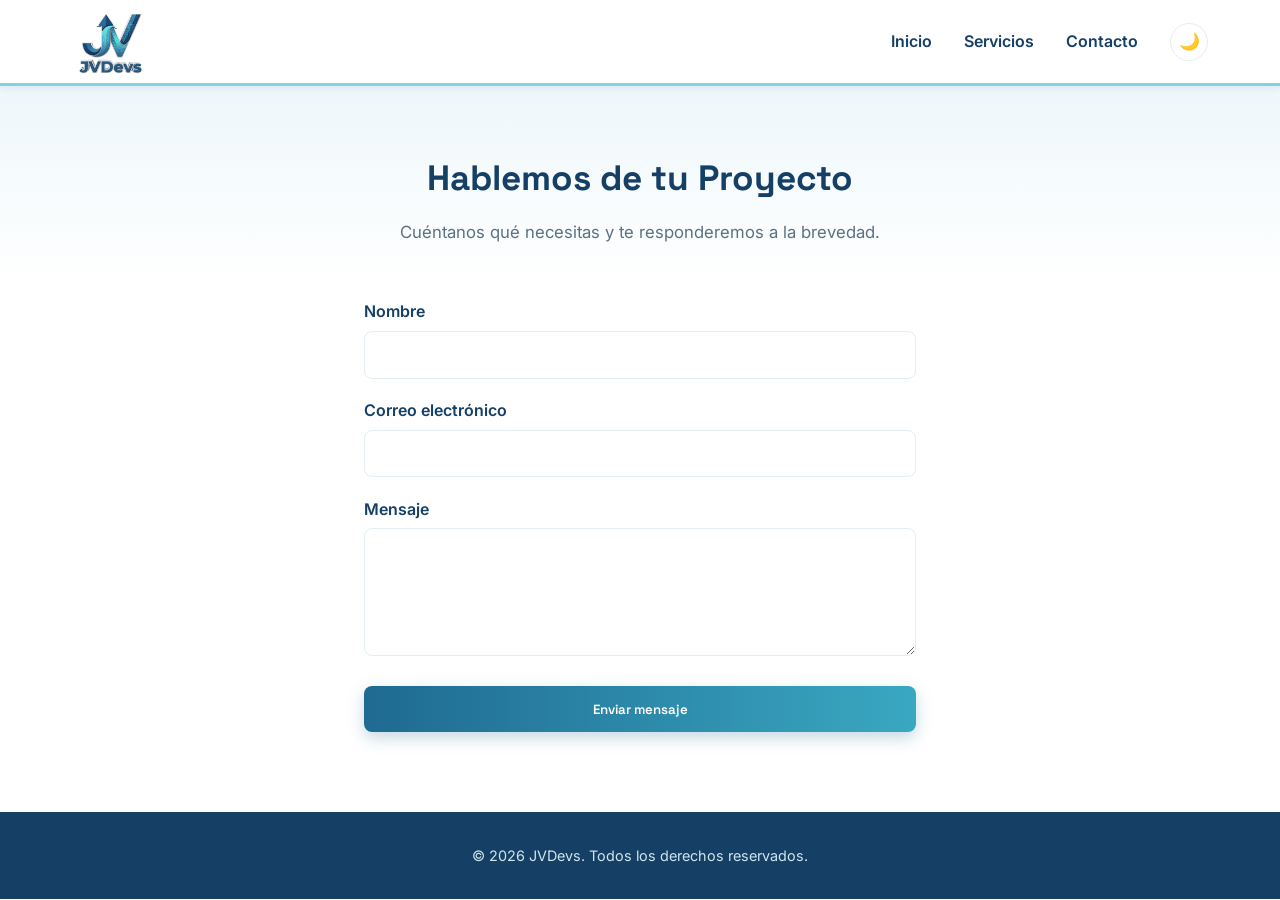
==== contacto.html @ 34bbd8b8 "first commit" ====
<!DOCTYPE html>
<html lang="es">
<head>
  <meta charset="UTF-8">
  <meta name="viewport" content="width=device-width, initial-scale=1.0">
  <script>
    (function() {
      var saved = localStorage.getItem('jvdevs-theme');
      var theme = saved || (window.matchMedia('(prefers-color-scheme: dark)').matches ? 'dark' : 'light');
      document.documentElement.setAttribute('data-theme', theme);
    })();
  </script>
  <title>Contacto | JVDevs</title>
  <meta name="description" content="Contáctanos y cuéntanos qué necesitas. Te responderemos a la brevedad para ayudarte a construir tu solución digital.">
  <meta property="og:title" content="Contacto | JVDevs">
  <meta property="og:description" content="Escríbenos y comienza tu proyecto de desarrollo de software a la medida.">
  <meta property="og:image" content="assets/images/logo-3d.png">
  <meta property="og:type" content="website">
  <meta name="twitter:card" content="summary_large_image">
  <link rel="icon" href="assets/icons/favicon.png" type="image/png">
  <link rel="preconnect" href="https://fonts.googleapis.com">
  <link rel="preconnect" href="https://fonts.gstatic.com" crossorigin>
  <link href="https://fonts.googleapis.com/css2?family=Space+Grotesk:wght@500;700&family=Inter:wght@400;500;600&display=swap" rel="stylesheet">
  <link rel="stylesheet" href="css/styles.css">
  <link rel="stylesheet" href="css/responsive.css">
</head>
<body>

  <header class="header">
    <nav class="navbar">
      <div class="logo">
        <img src="assets/images/logo-3d.png" alt="Logo de JVDevs">
      </div>
      <ul class="nav-links">
        <li><a href="index.html">Inicio</a></li>
        <li><a href="servicios.html">Servicios</a></li>
        <li><a href="contacto.html">Contacto</a></li>
        <li><button class="theme-toggle" id="theme-toggle" aria-label="Cambiar a modo oscuro">🌙</button></li>
      </ul>
    </nav>
  </header>

  <main>
    <section class="page-title">
      <div class="page-title-inner">
        <h1>Hablemos de tu Proyecto</h1>
        <p>Cuéntanos qué necesitas y te responderemos a la brevedad.</p>
      </div>
    </section>

    <section class="contact-section">
      <form id="contact-form" class="contact-form" action="https://formsubmit.co/jvdevs@gmail.com" method="POST">
        <input type="hidden" name="_subject" value="Nuevo mensaje desde JVDevs.com">
        <input type="hidden" name="_template" value="table">
        <input type="hidden" name="_captcha" value="false">

        <label for="nombre">Nombre</label>
        <input type="text" id="nombre" name="nombre" required>

        <label for="email">Correo electrónico</label>
        <input type="email" id="email" name="email" required>

        <label for="mensaje">Mensaje</label>
        <textarea id="mensaje" name="mensaje" rows="5" required></textarea>

        <button type="submit" class="btn-primary">Enviar mensaje</button>
      </form>
    </section>
  </main>

  <footer class="footer">
    <p>&copy; 2026 JVDevs. Todos los derechos reservados.</p>
  </footer>

  <script src="js/main.js"></script>
  <script src="js/components/menu.js"></script>
</body>
</html>
---- css/styles.css ----
/* ===== Variables (paleta extraída del logo JVDevs) ===== */
:root {
  --color-navy: #153f65;
  --color-primary: #1f6a91;
  --color-primary-dark: #124a68;
  --color-teal: #3aa8c1;
  --color-teal-light: #7fd4e3;
  --font-display: 'Space Grotesk', 'Segoe UI', Arial, sans-serif;
  --font-main: 'Inter', 'Segoe UI', Arial, sans-serif;

  /* Semánticas — tema claro (default) */
  --bg-page: #ffffff;
  --bg-section: #eef7fa;
  --bg-card: #f8fafc;
  --text-heading: #153f65;
  --text-body: #0b2436;
  --text-muted: #5b7183;
  --border-color: #e2eef2;
  --header-bg: rgba(255, 255, 255, 0.92);
  --input-bg: #ffffff;
}

[data-theme="dark"] {
  --bg-page: #0b1622;
  --bg-section: #0f1e2b;
  --bg-card: #16283a;
  --text-heading: #eaf3f7;
  --text-body: #d7e6ee;
  --text-muted: #93a9b8;
  --border-color: #223849;
  --header-bg: rgba(11, 22, 34, 0.85);
  --input-bg: #101f2e;
  --color-teal-light: #8fe0ee;
}

/* ===== Reset básico ===== */
* {
  margin: 0;
  padding: 0;
  box-sizing: border-box;
}

body {
  font-family: var(--font-main);
  color: var(--text-body);
  line-height: 1.6;
  background-color: var(--bg-page);
  transition: background-color 0.3s, color 0.3s;
}

h1, h2, h3 {
  font-family: var(--font-display);
}

a {
  text-decoration: none;
  color: inherit;
}

ul {
  list-style: none;
}

/* Divisor decorativo tipo "circuito" */
.circuit-divider {
  width: 100%;
  height: 14px;
  margin: 0 auto;
  background-image:
    linear-gradient(90deg, transparent 49%, var(--color-teal-light) 49%, var(--color-teal-light) 51%, transparent 51%),
    linear-gradient(0deg, transparent 6px, var(--color-teal-light) 6px, var(--color-teal-light) 8px, transparent 8px);
  background-size: 48px 14px, 48px 14px;
  background-position: 0 0;
  opacity: 0.55;
}

/* ===== Header / Navbar ===== */
.header {
  background: var(--header-bg);
  backdrop-filter: blur(8px);
  box-shadow: 0 2px 8px rgba(21,63,101,0.08);
  border-bottom: 3px solid var(--color-teal-light);
  position: sticky;
  top: 0;
  z-index: 100;
  transition: background 0.3s;
}

/* Header flotante y transparente sobre el carrusel (solo home) */
.header--floating {
  position: absolute;
  width: 100%;
  background: transparent;
  border-bottom: 3px solid transparent;
  box-shadow: none;
}

.header--floating .nav-links a,
.header--floating .logo,
.header--floating .theme-toggle {
  color: #ffffff;
}

.header--floating.is-scrolled {
  position: sticky;
  background: var(--header-bg);
  border-bottom-color: var(--color-teal-light);
  box-shadow: 0 2px 8px rgba(21,63,101,0.08);
}

.header--floating.is-scrolled .nav-links a,
.header--floating.is-scrolled .logo,
.header--floating.is-scrolled .theme-toggle {
  color: var(--text-heading);
}

.navbar {
  max-width: 1200px;
  margin: 0 auto;
  display: flex;
  justify-content: space-between;
  align-items: center;
  padding: 0.6rem 2rem;
}

.logo {
  display: flex;
  align-items: center;
  gap: 0.6rem;
  font-weight: 700;
  font-size: 1.3rem;
  font-family: var(--font-display);
  color: var(--text-heading);
  transition: color 0.3s;
}

.logo img {
  height: 64px;
  transition: height 0.3s ease;
}

.header.is-scrolled .logo img {
  height: 40px;
}

.nav-links {
  display: flex;
  align-items: center;
  gap: 2rem;
}

.nav-links a {
  font-weight: 600;
  color: var(--text-heading);
  transition: color 0.2s;
  position: relative;
}

.nav-links a:hover {
  color: var(--color-teal);
}

/* Botón de modo oscuro */
.theme-toggle {
  display: flex;
  align-items: center;
  justify-content: center;
  width: 38px;
  height: 38px;
  border-radius: 50%;
  border: 1px solid var(--border-color);
  background: transparent;
  color: var(--text-heading);
  font-size: 1.05rem;
  cursor: pointer;
  transition: background 0.2s, transform 0.2s;
}

.theme-toggle:hover {
  background: rgba(58,168,193,0.15);
  transform: rotate(15deg);
}

/* Botón hamburguesa (oculto en escritorio) */
.menu-toggle {
  display: none;
  flex-direction: column;
  justify-content: center;
  gap: 5px;
  width: 32px;
  height: 32px;
  background: transparent;
  border: none;
  cursor: pointer;
  padding: 0;
}

.menu-toggle span {
  display: block;
  width: 100%;
  height: 2px;
  background: var(--text-heading);
  border-radius: 2px;
  transition: transform 0.25s, opacity 0.25s, background 0.3s;
}

.header--floating .menu-toggle span {
  background: #ffffff;
}

.header--floating.is-scrolled .menu-toggle span {
  background: var(--text-heading);
}

.menu-toggle.active span:nth-child(1) {
  transform: translateY(7px) rotate(45deg);
}

.menu-toggle.active span:nth-child(2) {
  opacity: 0;
}

.menu-toggle.active span:nth-child(3) {
  transform: translateY(-7px) rotate(-45deg);
}

/* ===== Hero Carousel ===== */
.hero-carousel {
  width: 100%;
}

.carousel {
  position: relative;
  width: 100%;
  height: 640px;
  overflow: hidden;
  background: var(--color-navy);
}

.carousel-track {
  display: flex;
  height: 100%;
  transition: transform 0.6s ease-in-out;
}

.carousel-slide {
  position: relative;
  min-width: 100%;
  height: 100%;
}

.carousel-slide img {
  width: 100%;
  height: 100%;
  object-fit: cover;
  opacity: 0.55;
}

.carousel-overlay {
  position: absolute;
  inset: 0;
  display: flex;
  flex-direction: column;
  align-items: center;
  justify-content: center;
  text-align: center;
  padding: 0 1.5rem;
  z-index: 2;
  background: linear-gradient(180deg, rgba(11,22,34,0.35) 0%, rgba(11,22,34,0.65) 100%);
}

.carousel-overlay .hero-eyebrow {
  background: rgba(255,255,255,0.15);
  color: #ffffff;
}

.carousel-overlay h1 {
  font-size: 2.8rem;
  font-weight: 700;
  margin-bottom: 1.1rem;
  color: #ffffff;
  line-height: 1.15;
  max-width: 820px;
}

.carousel-overlay h1 .accent {
  background: linear-gradient(90deg, var(--color-teal-light), var(--color-teal));
  -webkit-background-clip: text;
  background-clip: text;
  color: transparent;
}

.carousel-overlay p {
  color: #e4f2f6;
  font-size: 1.1rem;
  margin-bottom: 2rem;
  max-width: 620px;
}

.carousel-arrow {
  position: absolute;
  top: 50%;
  transform: translateY(-50%);
  z-index: 3;
  background: rgba(255,255,255,0.15);
  border: none;
  color: #fff;
  width: 44px;
  height: 44px;
  border-radius: 50%;
  cursor: pointer;
  font-size: 1rem;
  transition: background 0.2s;
}

.carousel-arrow:hover {
  background: rgba(255,255,255,0.3);
}

.carousel-arrow.prev { left: 1.5rem; }
.carousel-arrow.next { right: 1.5rem; }

.carousel-dots {
  position: absolute;
  bottom: 1.5rem;
  left: 50%;
  transform: translateX(-50%);
  display: flex;
  gap: 0.6rem;
  z-index: 3;
}

.dot {
  width: 10px;
  height: 10px;
  border-radius: 50%;
  border: none;
  background: rgba(255,255,255,0.4);
  cursor: pointer;
  transition: background 0.2s, transform 0.2s;
}

.dot.active {
  background: var(--color-teal-light);
  transform: scale(1.25);
}

/* ===== Hero (fallback sin carrusel) ===== */
.hero {
  max-width: 820px;
  margin: 0 auto;
  text-align: center;
  padding: 5rem 1.5rem 4rem;
  background: linear-gradient(180deg, var(--bg-section) 0%, var(--bg-page) 100%);
}

.hero-eyebrow {
  display: inline-block;
  font-family: var(--font-display);
  font-size: 0.85rem;
  font-weight: 600;
  letter-spacing: 0.12em;
  text-transform: uppercase;
  color: var(--color-teal);
  background: rgba(58,168,193,0.12);
  padding: 0.4rem 1rem;
  border-radius: 999px;
  margin-bottom: 1.2rem;
}

.hero h1 {
  font-size: 2.6rem;
  font-weight: 700;
  margin-bottom: 1.1rem;
  color: var(--text-heading);
  line-height: 1.15;
}

.hero h1 .accent {
  background: linear-gradient(90deg, var(--color-primary), var(--color-teal));
  -webkit-background-clip: text;
  background-clip: text;
  color: transparent;
}

.hero p {
  color: var(--text-muted);
  font-size: 1.15rem;
  margin-bottom: 2.2rem;
  max-width: 640px;
  margin-left: auto;
  margin-right: auto;
}

.btn-primary {
  display: inline-block;
  background: linear-gradient(90deg, var(--color-primary), var(--color-teal));
  color: #fff;
  padding: 0.9rem 2.2rem;
  border-radius: 8px;
  font-weight: 600;
  font-family: var(--font-display);
  border: none;
  cursor: pointer;
  transition: transform 0.2s, box-shadow 0.2s;
  box-shadow: 0 6px 16px rgba(31,106,145,0.25);
}

.btn-primary:hover {
  transform: translateY(-2px);
  box-shadow: 0 10px 22px rgba(31,106,145,0.32);
}

.features-cta {
  text-align: center;
  margin: 0 auto 5rem;
  display: flex;
  flex-direction: column;
  align-items: center;
}

.cta-robot-link {
  display: inline-block;
  transition: transform 0.25s ease;
}

.cta-robot-link:hover {
  transform: translateY(-6px) scale(1.04);
}

.cta-robot-link:hover .cta-robot {
  filter: drop-shadow(0 10px 18px rgba(58,168,193,0.45));
}

.cta-robot {
  width: 340px;
  height: auto;
  margin-bottom: -1rem;
  transition: filter 0.25s ease;
}

.btn-secondary {
  display: inline-block;
  background: var(--color-primary);
  color: #ffffff;
  padding: 1.6rem 4.2rem;
  font-size: 1.4rem;
  border-radius: 12px;
  font-weight: 700;
  font-family: var(--font-display);
  border: none;
  cursor: pointer;
  transition: background 0.2s, transform 0.2s, box-shadow 0.2s;
  box-shadow: 0 0 0 0 rgba(31,106,145,0.45);
  animation: pulse-btn 2.2s ease-out infinite;
}

.btn-secondary:hover {
  background: var(--color-primary-dark);
  transform: translateY(-2px) scale(1.03);
  animation-play-state: paused;
  box-shadow: 0 14px 28px rgba(31,106,145,0.35);
}

@keyframes pulse-btn {
  0% {
    box-shadow: 0 0 0 0 rgba(31,106,145,0.45);
  }
  70% {
    box-shadow: 0 0 0 20px rgba(31,106,145,0);
  }
  100% {
    box-shadow: 0 0 0 0 rgba(31,106,145,0);
  }
}

/* ===== Sobre Nosotros ===== */
.about-section {
  max-width: 1100px;
  margin: 5rem auto;
  padding: 0 1.5rem;
}

.about-header {
  display: grid;
  grid-template-columns: 1.3fr 1fr;
  gap: 3rem;
  align-items: center;
  margin-bottom: 3.5rem;
}

.about-text .hero-eyebrow {
  font-size: 1rem;
  padding: 0.5rem 1.3rem;
}

.about-text h2 {
  font-size: clamp(2.3rem, 4.5vw, 3.4rem);
  font-weight: 700;
  color: var(--text-heading);
  margin: 1.1rem 0 1.3rem;
  line-height: 1.15;
}

.about-text p {
  color: var(--text-muted);
  font-size: 1.1rem;
  line-height: 1.7;
}

.about-logo-wrap {
  display: flex;
  justify-content: center;
}

.about-logo-float {
  width: 260px;
  height: auto;
  animation: float-logo 4s ease-in-out infinite;
}

@keyframes float-logo {
  0%, 100% { transform: translateY(0); }
  50% { transform: translateY(-16px); }
}

/* Por qué trabajar con nosotros */
.why-us-heading {
  text-align: center;
  margin-bottom: 1.8rem;
}

.why-us-heading h3 {
  font-size: clamp(1.4rem, 2.5vw, 1.8rem);
  color: var(--text-heading);
}

.mission-vision-grid {
  display: grid;
  grid-template-columns: repeat(2, 1fr);
  gap: 1.75rem;
}

.why-us-grid {
  grid-template-columns: repeat(3, 1fr);
}

.mv-card {
  background: var(--bg-card);
  border-radius: 14px;
  padding: 2rem;
  border-top: 3px solid var(--color-teal);
}

.mv-tag {
  display: inline-block;
  font-family: var(--font-display);
  font-size: 1.05rem;
  font-weight: 700;
  color: var(--color-teal);
  margin-bottom: 0.8rem;
}

.mv-card p {
  color: var(--text-muted);
  font-size: 1rem;
  line-height: 1.65;
}

/* ===== Clientes / Confían en nosotros ===== */
.clients-section {
  max-width: 700px;
  margin: 4rem auto;
  padding: 2.2rem 1.5rem;
  text-align: center;
}

.client-label {
  display: block;
  font-family: var(--font-display);
  font-size: 0.85rem;
  font-weight: 600;
  letter-spacing: 0.08em;
  text-transform: uppercase;
  color: var(--text-muted);
  margin-bottom: 1.4rem;
}

.client-logo-link {
  display: inline-block;
  transition: transform 0.2s;
}

.client-logo-link:hover {
  transform: scale(1.03);
}

.client-logo {
  max-width: 260px;
  width: 100%;
  height: auto;
}

.client-subtitle {
  margin-top: 1.2rem;
  color: var(--text-muted);
  font-size: 0.98rem;
  font-style: italic;
}

.client-logo-dark {
  display: none;
}

[data-theme="dark"] .client-logo-light {
  display: none;
}

[data-theme="dark"] .client-logo-dark {
  display: inline-block;
}

/* ===== Encabezado de sección genérico ===== */
.section-heading {
  max-width: 750px;
  margin: 4rem auto 0.5rem;
  text-align: center;
  padding: 0 1.5rem;
}

.section-heading .hero-eyebrow {
  font-size: 1rem;
  padding: 0.5rem 1.3rem;
}

.section-heading h2 {
  font-size: clamp(2rem, 4vw, 2.8rem);
  font-weight: 700;
  color: var(--text-heading);
  margin-top: 1rem;
}

/* ===== Features ===== */
.features {
  max-width: 1100px;
  margin: 4rem auto 5rem;
  display: grid;
  grid-template-columns: repeat(3, 1fr);
  gap: 1.75rem;
  padding: 0 1.5rem;
}

.feature-card {
  background: var(--bg-card);
  padding: 2rem;
  border-radius: 12px;
  border-top: 3px solid var(--color-teal);
  text-align: center;
  transition: transform 0.2s, box-shadow 0.2s, background 0.3s;
}

.feature-card:hover {
  transform: translateY(-4px);
  box-shadow: 0 12px 24px rgba(21,63,101,0.1);
}

.feature-card h3 {
  margin-bottom: 0.8rem;
  color: var(--text-heading);
}

.feature-card p {
  color: var(--text-muted);
  font-size: 0.98rem;
}

/* ===== Proceso de Trabajo ===== */
.process-steps {
  max-width: 1100px;
  margin: 3rem auto 5rem;
  padding: 0 1.5rem;
  display: grid;
  grid-template-columns: repeat(4, 1fr);
  gap: 1.5rem;
}

.process-step {
  background: var(--bg-card);
  border-radius: 14px;
  padding: 2rem 1.5rem;
  text-align: center;
  position: relative;
}

.process-number {
  display: flex;
  align-items: center;
  justify-content: center;
  width: 2.6rem;
  height: 2.6rem;
  margin: 0 auto 1rem;
  border-radius: 50%;
  background: linear-gradient(135deg, var(--color-primary), var(--color-teal));
  color: #fff;
  font-family: var(--font-display);
  font-weight: 700;
  font-size: 1.2rem;
}

.process-step h3 {
  font-size: 1.1rem;
  color: var(--text-heading);
  margin-bottom: 0.6rem;
}

.process-step p {
  color: var(--text-muted);
  font-size: 0.92rem;
}

/* ===== Stack Tecnológico ===== */
.tech-stack {
  max-width: 900px;
  margin: 2.5rem auto 5rem;
  padding: 0 1.5rem;
  display: flex;
  flex-wrap: wrap;
  justify-content: center;
  gap: 1rem;
}

.tech-chip {
  display: flex;
  align-items: center;
  gap: 0.6rem;
  background: var(--bg-card);
  border: 1px solid var(--border-color);
  border-radius: 999px;
  padding: 0.7rem 1.4rem;
  font-family: var(--font-display);
  font-weight: 600;
  font-size: 0.95rem;
  color: var(--text-heading);
  transition: transform 0.2s, border-color 0.2s;
}

.tech-chip:hover {
  transform: translateY(-3px);
  border-color: var(--color-teal);
}

.tech-icon {
  display: flex;
  align-items: center;
  justify-content: center;
  width: 1.6rem;
  height: 1.6rem;
  border-radius: 6px;
  background: linear-gradient(135deg, var(--color-primary), var(--color-teal));
  color: #fff;
  font-size: 0.8rem;
  font-weight: 700;
}

/* ===== FAQ ===== */
.faq-section {
  max-width: 800px;
  margin: 2.5rem auto 5rem;
  padding: 0 1.5rem;
  display: flex;
  flex-direction: column;
  gap: 1rem;
}

.faq-item {
  background: var(--bg-card);
  border-radius: 12px;
  padding: 1.2rem 1.5rem;
  border-left: 3px solid var(--color-teal);
}

.faq-item summary {
  cursor: pointer;
  font-family: var(--font-display);
  font-weight: 600;
  color: var(--text-heading);
  list-style: none;
  position: relative;
  padding-right: 2rem;
}

.faq-item summary::-webkit-details-marker {
  display: none;
}

.faq-item summary::after {
  content: '+';
  position: absolute;
  right: 0;
  top: 0;
  font-size: 1.3rem;
  color: var(--color-teal);
  transition: transform 0.2s;
}

.faq-item[open] summary::after {
  content: '−';
}

.faq-item p {
  color: var(--text-muted);
  font-size: 0.96rem;
  margin-top: 0.9rem;
  line-height: 1.6;
}

/* ===== Página de título (Servicios / Contacto) ===== */
.page-title {
  width: 100%;
  text-align: center;
  padding: 4rem 1.5rem 2.5rem;
  background: linear-gradient(180deg, var(--bg-section) 0%, var(--bg-page) 100%);
}

.page-title-inner {
  max-width: 800px;
  margin: 0 auto;
}

.page-title-robot {
  width: 320px;
  height: auto;
  margin-bottom: -0.5rem;
}

.page-title h1 {
  font-size: 2.2rem;
  color: var(--text-heading);
  margin-bottom: 0.8rem;
}

.page-title p {
  color: var(--text-muted);
  font-size: 1.05rem;
}

/* ===== Servicios ===== */
.services-block {
  max-width: 1000px;
  margin: 4rem auto;
  padding: 0 1.5rem;
}

.block-heading {
  display: flex;
  align-items: baseline;
  gap: 0.9rem;
  margin-bottom: 2rem;
}

.block-number {
  font-family: var(--font-display);
  font-size: 1.1rem;
  font-weight: 700;
  color: #fff;
  background: linear-gradient(135deg, var(--color-primary), var(--color-teal));
  width: 2.2rem;
  height: 2.2rem;
  flex-shrink: 0;
  display: flex;
  align-items: center;
  justify-content: center;
  border-radius: 8px;
}

.block-heading h2 {
  font-size: 1.5rem;
  color: var(--text-heading);
}

.services-list {
  display: grid;
  grid-template-columns: repeat(2, 1fr);
  gap: 1.5rem;
}

.service-item {
  background: var(--bg-card);
  padding: 1.8rem;
  border-radius: 12px;
  border-left: 3px solid var(--color-teal);
  transition: background 0.3s, transform 0.2s, box-shadow 0.2s;
}

.service-item:hover {
  transform: translateY(-3px);
  box-shadow: 0 10px 20px rgba(21,63,101,0.08);
}

.service-icon {
  width: 44px;
  height: 44px;
  border-radius: 10px;
  background: linear-gradient(135deg, var(--color-primary), var(--color-teal));
  display: flex;
  align-items: center;
  justify-content: center;
  margin-bottom: 1rem;
}

.service-icon svg {
  width: 22px;
  height: 22px;
  stroke: #ffffff;
}

.service-item h3 {
  color: var(--color-teal);
  margin-bottom: 0.6rem;
  font-size: 1.15rem;
  font-family: var(--font-display);
}

.service-item p {
  color: var(--text-muted);
  font-size: 0.96rem;
}

.service-item code {
  background: var(--bg-section);
  color: var(--color-teal);
  padding: 0.1rem 0.4rem;
  border-radius: 4px;
  font-size: 0.9em;
}

/* ===== Contacto ===== */
.contact-section {
  max-width: 600px;
  margin: 0 auto 5rem;
  padding: 0 1.5rem;
}

.contact-form {
  display: flex;
  flex-direction: column;
  gap: 0.4rem;
}

.contact-form label {
  font-weight: 600;
  margin-top: 0.8rem;
  color: var(--text-heading);
}

.contact-form input,
.contact-form textarea {
  padding: 0.8rem;
  border: 1px solid var(--border-color);
  border-radius: 8px;
  font-family: inherit;
  font-size: 1rem;
  background: var(--input-bg);
  color: var(--text-body);
  transition: border-color 0.2s, background 0.3s;
}

.contact-form input:focus,
.contact-form textarea:focus {
  outline: none;
  border-color: var(--color-teal);
}

.contact-form button {
  margin-top: 1.5rem;
}

/* ===== Footer ===== */
.footer {
  text-align: center;
  padding: 2rem 1rem;
  background: var(--color-navy);
  color: #cfe6ef;
  font-size: 0.9rem;
}
---- css/responsive.css ----
/* ===== Tablets ===== */
@media (max-width: 900px) {
  .features {
    grid-template-columns: repeat(2, 1fr);
  }

  .services-list {
    grid-template-columns: 1fr;
  }

  .about-header {
    grid-template-columns: 1fr;
    text-align: center;
  }

  .about-logo-wrap {
    order: -1;
  }

  .why-us-grid {
    grid-template-columns: 1fr;
  }

  .process-steps {
    grid-template-columns: repeat(2, 1fr);
  }
}

@media (max-width: 600px) {
  .services-block {
    margin: 2.5rem auto;
  }

  .block-heading h2 {
    font-size: 1.25rem;
  }
}

/* ===== Móviles ===== */
@media (max-width: 600px) {
  .navbar {
    flex-wrap: wrap;
    padding: 0.8rem 1.2rem;
  }

  .menu-toggle {
    display: flex;
  }

  .nav-links {
    display: none;
    width: 100%;
    flex-direction: column;
    align-items: flex-start;
    gap: 0;
    background: var(--header-bg);
    backdrop-filter: blur(8px);
    order: 3;
    margin-top: 0.8rem;
    border-top: 1px solid var(--border-color);
  }

  .nav-links.active {
    display: flex;
  }

  .nav-links li {
    width: 100%;
  }

  .nav-links a {
    display: block;
    width: 100%;
    padding: 0.9rem 0.2rem;
    color: var(--text-heading) !important;
  }

  .nav-links .theme-toggle {
    margin: 0.5rem 0 0.8rem;
  }

  .carousel {
    height: 460px;
  }

  .carousel-overlay h1 {
    font-size: 1.6rem;
  }

  .carousel-overlay p {
    font-size: 0.95rem;
  }

  .carousel-arrow {
    width: 36px;
    height: 36px;
  }

  .logo img {
    height: 48px;
  }

  .header.is-scrolled .logo img {
    height: 34px;
  }

  .cta-robot {
    width: 220px;
  }

  .btn-secondary {
    padding: 1.1rem 2.4rem;
    font-size: 1.1rem;
    width: 90%;
    text-align: center;
  }

  .page-title-robot {
    width: 210px;
  }

  .about-logo-float {
    width: 160px;
  }

  .features {
    grid-template-columns: 1fr;
  }

  .process-steps {
    grid-template-columns: 1fr;
  }
}
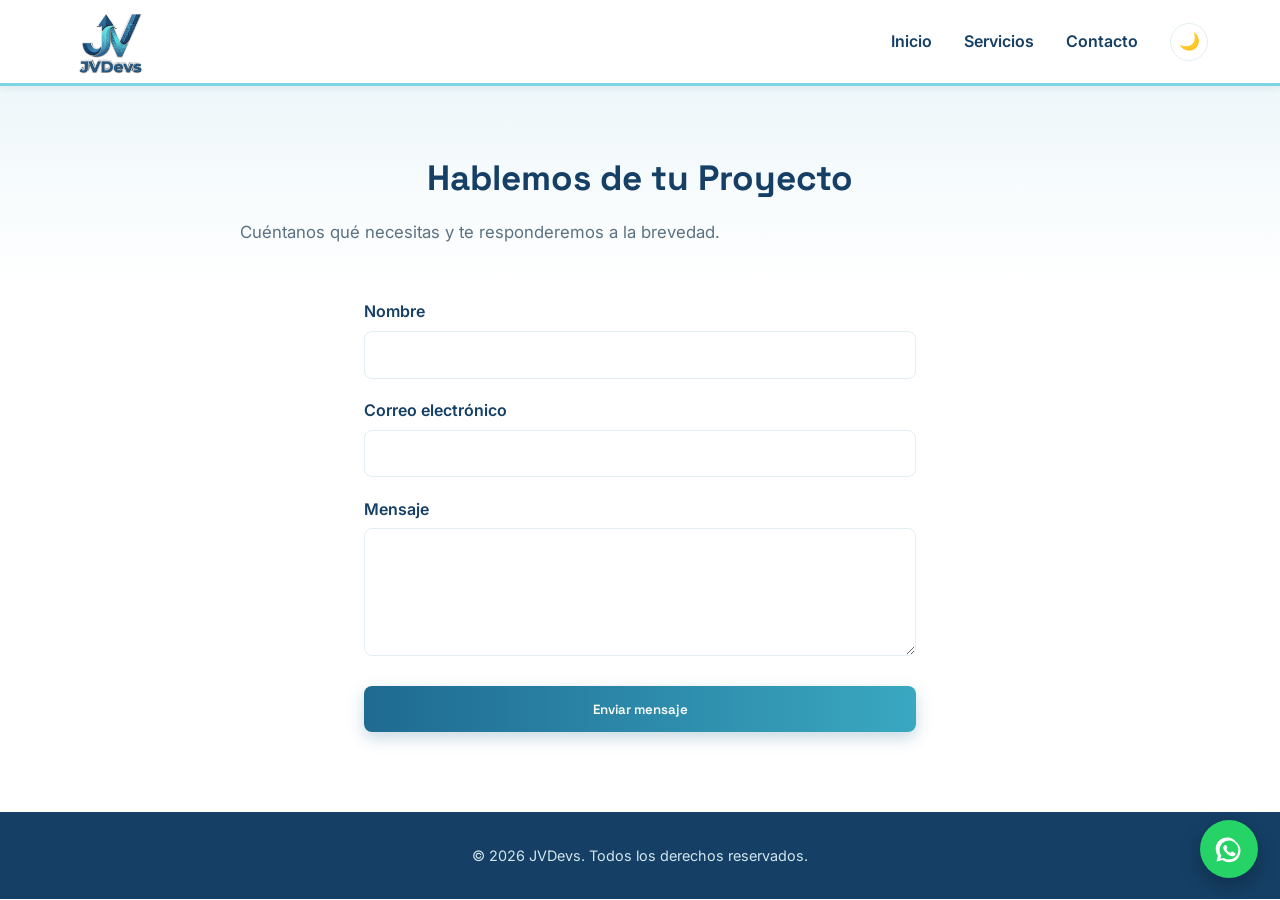
==== commit add3bb81: "Add files via upload" ====
--- a/contacto.html
+++ b/contacto.html
@@ -41,14 +41,14 @@
   </header>
 
   <main>
-    <section class="page-title">
+    <section class="page-title reveal">
       <div class="page-title-inner">
         <h1>Hablemos de tu Proyecto</h1>
         <p>Cuéntanos qué necesitas y te responderemos a la brevedad.</p>
       </div>
     </section>
 
-    <section class="contact-section">
+    <section class="contact-section reveal">
       <form id="contact-form" class="contact-form" action="https://formsubmit.co/jvdevs@gmail.com" method="POST">
         <input type="hidden" name="_subject" value="Nuevo mensaje desde JVDevs.com">
         <input type="hidden" name="_template" value="table">
@@ -72,6 +72,10 @@
     <p>&copy; 2026 JVDevs. Todos los derechos reservados.</p>
   </footer>
 
+  <a href="https://wa.me/584144913434?text=Hola%20JVDevs%2C%20quiero%20informaci%C3%B3n%20sobre%20sus%20servicios" class="whatsapp-float" target="_blank" rel="noopener noreferrer" aria-label="Escríbenos por WhatsApp">
+    <svg viewBox="0 0 24 24" fill="currentColor"><path d="M17.6 6.3A9 9 0 0 0 3.2 17.3L2 22l4.8-1.3A9 9 0 1 0 17.6 6.3zm-5.6 14a7.5 7.5 0 0 1-3.8-1l-.3-.2-2.8.8.8-2.7-.2-.3a7.5 7.5 0 1 1 6.3 3.4zm4.1-5.6c-.2-.1-1.3-.7-1.5-.7s-.4-.1-.5.1-.5.7-.6.8-.2.2-.4.1a6.1 6.1 0 0 1-1.8-1.1 6.8 6.8 0 0 1-1.3-1.6c-.1-.2 0-.3.1-.4l.3-.4.2-.3a.5.5 0 0 0 0-.4c0-.1-.5-1.3-.7-1.7s-.4-.4-.5-.4h-.5a.9.9 0 0 0-.6.3 2.7 2.7 0 0 0-.9 2 4.7 4.7 0 0 0 1 2.5 10.7 10.7 0 0 0 4.1 3.6c.6.2 1 .4 1.4.5a3.3 3.3 0 0 0 1.5.1 2.5 2.5 0 0 0 1.6-1.1 2 2 0 0 0 .1-1.1c-.1-.1-.2-.2-.5-.3z"/></svg>
+  </a>
+
   <script src="js/main.js"></script>
   <script src="js/components/menu.js"></script>
 </body>
--- a/css/styles.css
+++ b/css/styles.css
@@ -59,6 +59,47 @@
 
 ul {
   list-style: none;
+}
+
+/* ===== Animación al desplazarse (scroll reveal) ===== */
+.reveal {
+  opacity: 0;
+  transform: translateY(28px);
+  transition: opacity 0.7s ease, transform 0.7s ease;
+}
+
+.reveal.in-view {
+  opacity: 1;
+  transform: none;
+}
+
+.reveal-delay-1 { transition-delay: 0.1s; }
+.reveal-delay-2 { transition-delay: 0.2s; }
+.reveal-delay-3 { transition-delay: 0.3s; }
+.reveal-delay-4 { transition-delay: 0.4s; }
+.reveal-delay-5 { transition-delay: 0.5s; }
+.reveal-delay-6 { transition-delay: 0.6s; }
+
+@media (prefers-reduced-motion: reduce) {
+  .reveal {
+    opacity: 1;
+    transform: none;
+    transition: none;
+  }
+}
+
+/* Justificar todos los textos de párrafo del sitio */
+.hero p,
+.carousel-overlay p,
+.about-text p,
+.mv-card p,
+.client-subtitle,
+.feature-card p,
+.page-title p,
+.process-step p,
+.faq-item p,
+.service-item p {
+  text-align: justify;
 }
 
 /* Divisor decorativo tipo "circuito" */
@@ -413,7 +454,7 @@
 
 .features-cta {
   text-align: center;
-  margin: 0 auto 5rem;
+  margin: 4rem auto 5rem;
   display: flex;
   flex-direction: column;
   align-items: center;
@@ -550,6 +591,12 @@
   border-radius: 14px;
   padding: 2rem;
   border-top: 3px solid var(--color-teal);
+  transition: transform 0.2s, box-shadow 0.2s;
+}
+
+.mv-card:hover {
+  transform: translateY(-4px);
+  box-shadow: 0 12px 24px rgba(21,63,101,0.1);
 }
 
 .mv-tag {
@@ -618,6 +665,119 @@
 
 [data-theme="dark"] .client-logo-dark {
   display: inline-block;
+}
+
+/* ===== Casos de Éxito ===== */
+.case-study-section {
+  max-width: 900px;
+  margin: 2rem auto 3rem;
+  padding: 0 1.5rem;
+}
+
+.case-study-card {
+  display: grid;
+  grid-template-columns: 200px 1fr;
+  gap: 2rem;
+  align-items: center;
+  background: var(--bg-card);
+  border-radius: 16px;
+  padding: 2.2rem;
+  border-top: 3px solid var(--color-teal);
+  transition: transform 0.2s, box-shadow 0.2s;
+}
+
+.case-study-card:hover {
+  transform: translateY(-4px);
+  box-shadow: 0 14px 28px rgba(21,63,101,0.12);
+}
+
+.case-study-logo {
+  display: flex;
+  justify-content: center;
+}
+
+.case-study-logo .client-logo {
+  max-width: 170px;
+}
+
+.case-study-body h3 {
+  font-size: 1.25rem;
+  color: var(--text-heading);
+  margin-bottom: 0.8rem;
+  line-height: 1.3;
+}
+
+.case-study-body p {
+  color: var(--text-muted);
+  font-size: 0.98rem;
+  text-align: justify;
+  margin-bottom: 1.1rem;
+}
+
+.case-study-link {
+  display: inline-block;
+  font-family: var(--font-display);
+  font-weight: 600;
+  color: var(--color-teal);
+  border-bottom: 2px solid var(--color-teal);
+  padding-bottom: 2px;
+  transition: color 0.2s, border-color 0.2s;
+}
+
+.case-study-link:hover {
+  color: var(--color-primary-dark);
+  border-color: var(--color-primary-dark);
+}
+
+/* ===== Testimonios ===== */
+.testimonials-section {
+  max-width: 700px;
+  margin: 2rem auto 3rem;
+  padding: 0 1.5rem;
+}
+
+.testimonial-card {
+  background: var(--bg-card);
+  border-radius: 16px;
+  padding: 2.5rem 2.2rem 2.2rem;
+  text-align: center;
+  border-top: 3px solid var(--color-teal);
+  transition: transform 0.2s, box-shadow 0.2s;
+}
+
+.testimonial-card:hover {
+  transform: translateY(-4px);
+  box-shadow: 0 14px 28px rgba(21,63,101,0.12);
+}
+
+.testimonial-quote-mark {
+  display: block;
+  font-family: var(--font-display);
+  font-size: 3.5rem;
+  line-height: 1;
+  color: var(--color-teal);
+  opacity: 0.5;
+  margin-bottom: -0.5rem;
+}
+
+.testimonial-text {
+  color: var(--text-body);
+  font-size: 1.08rem;
+  line-height: 1.7;
+  text-align: justify;
+  margin-bottom: 1.4rem;
+}
+
+.testimonial-author strong {
+  display: block;
+  color: var(--text-heading);
+  font-family: var(--font-display);
+  font-size: 1.02rem;
+}
+
+.testimonial-author span {
+  color: var(--text-muted);
+  font-size: 0.9rem;
 }
 
 /* ===== Encabezado de sección genérico ===== */
@@ -690,6 +850,12 @@
   padding: 2rem 1.5rem;
   text-align: center;
   position: relative;
+  transition: transform 0.2s, box-shadow 0.2s;
+}
+
+.process-step:hover {
+  transform: translateY(-4px);
+  box-shadow: 0 12px 24px rgba(21,63,101,0.1);
 }
 
 .process-number {
@@ -777,6 +943,12 @@
   border-radius: 12px;
   padding: 1.2rem 1.5rem;
   border-left: 3px solid var(--color-teal);
+  transition: transform 0.2s, box-shadow 0.2s;
+}
+
+.faq-item:hover {
+  transform: translateY(-3px);
+  box-shadow: 0 10px 20px rgba(21,63,101,0.08);
 }
 
 .faq-item summary {
@@ -932,6 +1104,105 @@
   padding: 0.1rem 0.4rem;
   border-radius: 4px;
   font-size: 0.9em;
+}
+
+/* ===== Paquetes interactivos ===== */
+.packages-section {
+  max-width: 800px;
+  margin: 2.5rem auto 5rem;
+  padding: 0 1.5rem;
+}
+
+.packages-tabs {
+  display: flex;
+  justify-content: center;
+  gap: 0.8rem;
+  margin-bottom: 1.5rem;
+  flex-wrap: wrap;
+}
+
+.package-btn {
+  background: var(--bg-card);
+  border: 1.5px solid var(--border-color);
+  color: var(--text-heading);
+  font-family: var(--font-display);
+  font-weight: 600;
+  font-size: 1rem;
+  padding: 0.75rem 1.8rem;
+  border-radius: 999px;
+  cursor: pointer;
+  transition: background 0.2s, border-color 0.2s, color 0.2s, transform 0.2s;
+}
+
+.package-btn:hover {
+  transform: translateY(-2px);
+  border-color: var(--color-teal);
+}
+
+.package-btn.active {
+  background: linear-gradient(135deg, var(--color-primary), var(--color-teal));
+  border-color: transparent;
+  color: #ffffff;
+}
+
+.package-panels {
+  position: relative;
+}
+
+.package-panel {
+  display: none;
+  background: var(--bg-card);
+  border-radius: 14px;
+  padding: 2rem 2.2rem;
+  border-top: 3px solid var(--color-teal);
+  animation: fade-in-panel 0.35s ease;
+}
+
+.package-panel.active {
+  display: block;
+}
+
+@keyframes fade-in-panel {
+  from { opacity: 0; transform: translateY(8px); }
+  to { opacity: 1; transform: none; }
+}
+
+.package-panel h3 {
+  color: var(--text-heading);
+  font-size: 1.4rem;
+  margin-bottom: 0.7rem;
+}
+
+.package-panel > p {
+  color: var(--text-muted);
+  margin-bottom: 1.2rem;
+  text-align: justify;
+}
+
+.package-panel ul {
+  display: flex;
+  flex-direction: column;
+  gap: 0.7rem;
+}
+
+.package-panel li {
+  position: relative;
+  padding-left: 1.6rem;
+  color: var(--text-body);
+  font-size: 0.98rem;
+}
+
+.package-panel li::before {
+  content: '✓';
+  position: absolute;
+  left: 0;
+  color: var(--color-teal);
+  font-weight: 700;
+}
+
+.package-cta {
+  text-align: center;
+  margin-top: 2rem;
 }
 
 /* ===== Contacto ===== */
@@ -975,6 +1246,41 @@
   margin-top: 1.5rem;
 }
 
+/* ===== Botón flotante de WhatsApp ===== */
+.whatsapp-float {
+  position: fixed;
+  bottom: 22px;
+  right: 22px;
+  width: 58px;
+  height: 58px;
+  border-radius: 50%;
+  background: #25d366;
+  display: flex;
+  align-items: center;
+  justify-content: center;
+  color: #ffffff;
+  box-shadow: 0 8px 20px rgba(0,0,0,0.25);
+  z-index: 500;
+  transition: transform 0.2s;
+  animation: pulse-whatsapp 2.4s ease-out infinite;
+}
+
+.whatsapp-float:hover {
+  transform: scale(1.08);
+  animation-play-state: paused;
+}
+
+.whatsapp-float svg {
+  width: 30px;
+  height: 30px;
+}
+
+@keyframes pulse-whatsapp {
+  0% { box-shadow: 0 0 0 0 rgba(37,211,102,0.55), 0 8px 20px rgba(0,0,0,0.25); }
+  70% { box-shadow: 0 0 0 16px rgba(37,211,102,0), 0 8px 20px rgba(0,0,0,0.25); }
+  100% { box-shadow: 0 0 0 0 rgba(37,211,102,0), 0 8px 20px rgba(0,0,0,0.25); }
+}
+
 /* ===== Footer ===== */
 .footer {
   text-align: center;
--- a/css/responsive.css
+++ b/css/responsive.css
@@ -23,6 +23,11 @@
 
   .process-steps {
     grid-template-columns: repeat(2, 1fr);
+  }
+
+  .case-study-card {
+    grid-template-columns: 1fr;
+    text-align: center;
   }
 }
 
@@ -115,6 +120,30 @@
     text-align: center;
   }
 
+  .packages-tabs {
+    flex-direction: column;
+  }
+
+  .package-btn {
+    width: 100%;
+  }
+
+  .package-panel {
+    padding: 1.6rem 1.4rem;
+  }
+
+  .whatsapp-float {
+    width: 50px;
+    height: 50px;
+    bottom: 16px;
+    right: 16px;
+  }
+
+  .whatsapp-float svg {
+    width: 26px;
+    height: 26px;
+  }
+
   .page-title-robot {
     width: 210px;
   }
